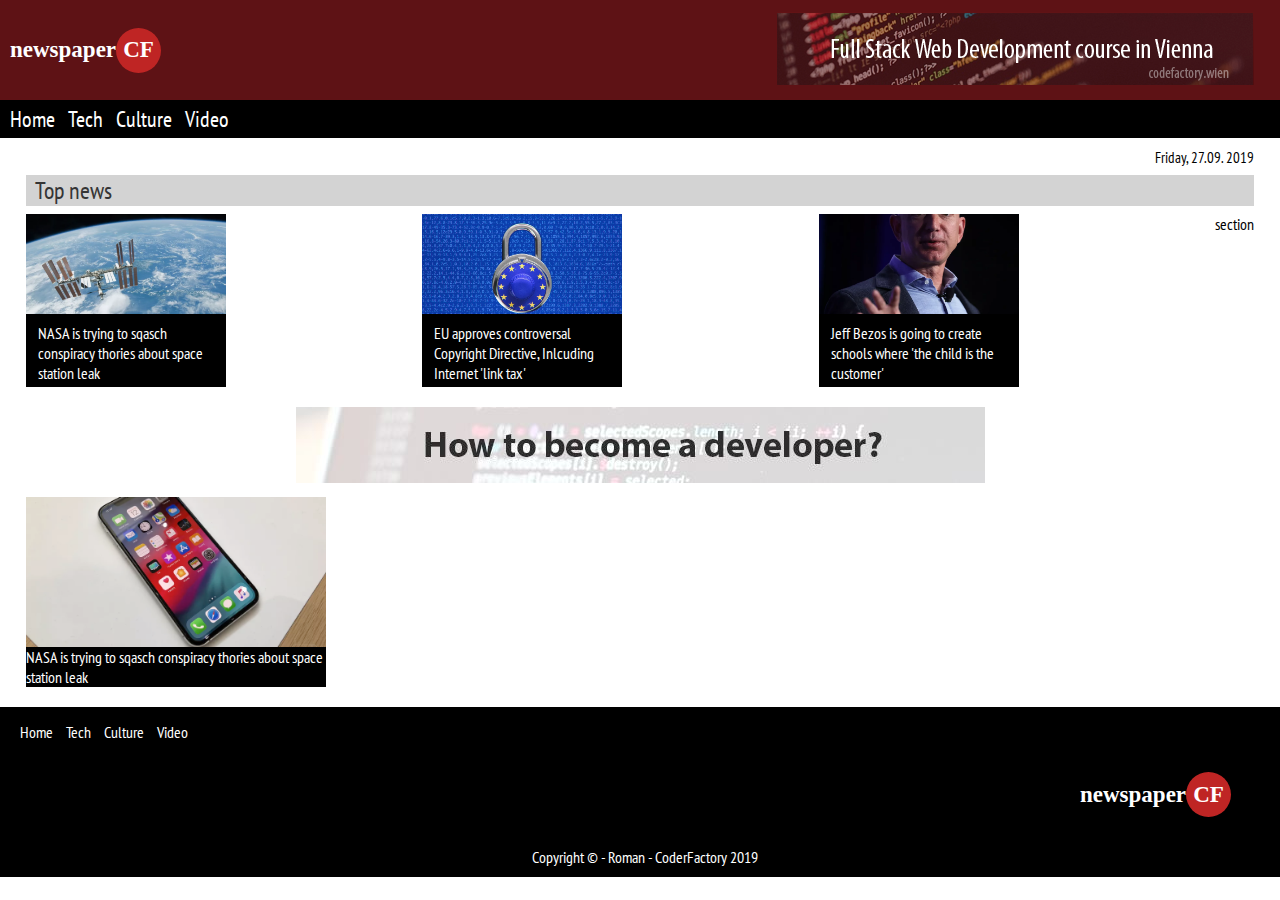
==== index.html @ b02695ec "firstsavepoint" ====
<!DOCTYPE html>
<html>
<head>
	<meta charset="utf-8">
	<title>Newspaper CF</title>
	<link href="https://fonts.googleapis.com/css?family=PT+Sans+Narrow&display=swap" rel="stylesheet">
	<link rel="stylesheet" href="style.css">
</head>
<body>
	<header>
		<div class="logo">
			<div class="logotext">newspaper</div>
			<div class="logoCF">CF</div>
			
		</div>
		<div class="ad">
			<a href="https://codefactory.wien" title=""><img src="./img/banner-1.png" alt="CoderFactory Advertisment"></a>
		</div>
		
	</header>
	<nav >
		<ul>
			<a href="" title=""><li>Home</li></a>
			<a href="" title=""><li>Tech</li></a>
			<a href="" title=""><li>Culture</li></a>
			<a href="" title=""><li>Video</li></a>
		</ul>
	</nav>
	<main>
		<div id="time">Friday, 27.09. 2019</div>
		<div class="sectionheader">
			<h3>Top news</h3>
		</div>
		<section>
			<div class="thmb" id="thmb1">
				<div class="thmbpic" id="thmbpic1">	</div>
				<div class="thmbtext" id="thmbtext1">NASA is trying to sqasch conspiracy thories about space station leak</div>	
			</div>
			
			<div class="thmb" id="thmb2">
				<div class="thmbpic" id="thmbpic2">	</div>
				<div class="thmbtext" id="thmbtext2">EU approves controversal Copyright Directive, Inlcuding Internet 'link tax'</div>	
			</div>

			<div class="thmb" id="thmb3">
				<div class="thmbpic" id="thmbpic3">	</div>
				<div class="thmbtext" id="thmbtext3">Jeff Bezos is going to create schools where 'the child is the customer'</div>	
			</div>
			section
		</section>
		<div class="adline">
			<a href="https://codefactory.wien" title=""><img src="./img/adin.JPG" alt=""></a>			
		</div>
		<section class="big">
			<div class="block">
				<div class="thmb2" id="thmb1">
					<div class="thmbpic2" id="thmbpicphone">	</div>
					<div class="thmbtext2" id="thmbtext1">NASA is trying to sqasch conspiracy thories about space station leak</div>	
				</div>
			</div>
			<div class="sidead">
				<a href="https://codefactory.wien" title=""><img src="banner-4.png" alt=""></a>
			</div>
			
		</section>

	</main>

	<footer>
		<div id="footernav">
		<ul>
			<a href="" title=""><li>Home</li></a>
			<a href="" title=""><li>Tech</li></a>
			<a href="" title=""><li>Culture</li></a>
			<a href="" title=""><li>Video</li></a>
		</ul>

		</div>
		<div class="logo">
			<div class="logotext">newspaper</div>
			<div class="logoCF"><p>CF</p></div>	
		</div>
		<div class="copy">Copyright &copy;  - Roman - CoderFactory 2019</div>
	</footer>

	
</body>
</html>
---- style.css ----
body{
	margin: 0;
	padding: 0;
	background-color: white;
	font-family: 'PT Sans Narrow', verdana, sans-serif;
}
header{
	display: flex;
	justify-content: space-between;
	align-items: center;
	height: 100px;
	background-color: #5e1215;
}
.logo{
	margin: 10px;
	width: 200px; 
	display: flex;
	font-family: verdana;
	font-weight: 800;
	font-size: 23px;
	color: white;

}
.logotext{
	display: flex;
	align-items: center;

}
.logoCF{
	display: flex;
	align-items: center;
	justify-content: center;
	width: 45px; height: 45px;
	background-color: #bf2524;
	border-radius: 50%;
}
.ad{margin-right: 2%;	}

nav{
	background-color: black;
	padding:  5px 0px;
}
nav ul{margin:0; padding-left: 10px;}
nav a:link { color: white; font-size: 22px; text-decoration: none; }
nav a:hover { color: white; font-size: 22px; text-decoration: underline; }
nav a:visited { color: white; font-size: 22px; text-decoration: none; }
nav li { display: inline;	padding-right: 10px;}


main{	margin: 0 2%; }

section{
	display: flex;
	flex-wrap: wrap;
	justify-content: space-between;
	align-items: stretch;
	margin-bottom: 20px;

}
h3{
	margin:0;
	padding:0 0 0 9px;
	color:#353535 ;
	font-weight: 500;
	font-size: 24px;
}

#time{ width: 100%; padding-top: 10px; text-align:end; font-size: 15px;}
.sectionheader{
	margin: 8px 0;
	background-color: lightgray;}

.thmb, .thmb2{
	width: 200px;
	color: white;
	background-color: black;

}
.thmb2{	width: 300px;}

.thmbpic{
	height: 100px;
	background-size: cover;
	background-position: center;
}
.thmbpic2{height: 150px;
	background-size: cover;
	background-position: center;
}
.thmbtext{
	padding-top: 9px;
	padding-bottom: 4px;
	padding-left: 12px;

}
.adline{
	margin: 10px auto;
	text-align: center;
}
#thmbpic1{background-image: url('./img/nasa.png')}
#thmbpic2{background-image: url('./img/eu.png')}
#thmbpic3{background-image: url('./img/jeff.png')}

#thmbpicphone{background-image: url('./img/iphone.png')}


footer{
	display: flex;
	flex-direction: column;
	align-items: start;
	padding-top: 15px;
	padding-left: 10px;
	padding-bottom: 10px;
	background-color: black;
	color: white;
}
footer .logo{margin:30px 0; order:1;align-self:flex-end}
footer .copy{order:2;align-self:center}
#footernav {}
#footernav ul{margin:0; padding-left: 10px;}
#footernav a:link { color: white; text-decoration: none; }
#footernav a:hover { color: white; text-decoration: underline; }
#footernav a:visited { color: white; text-decoration: none; }
#footernav li { display: inline;	padding-right: 10px;}
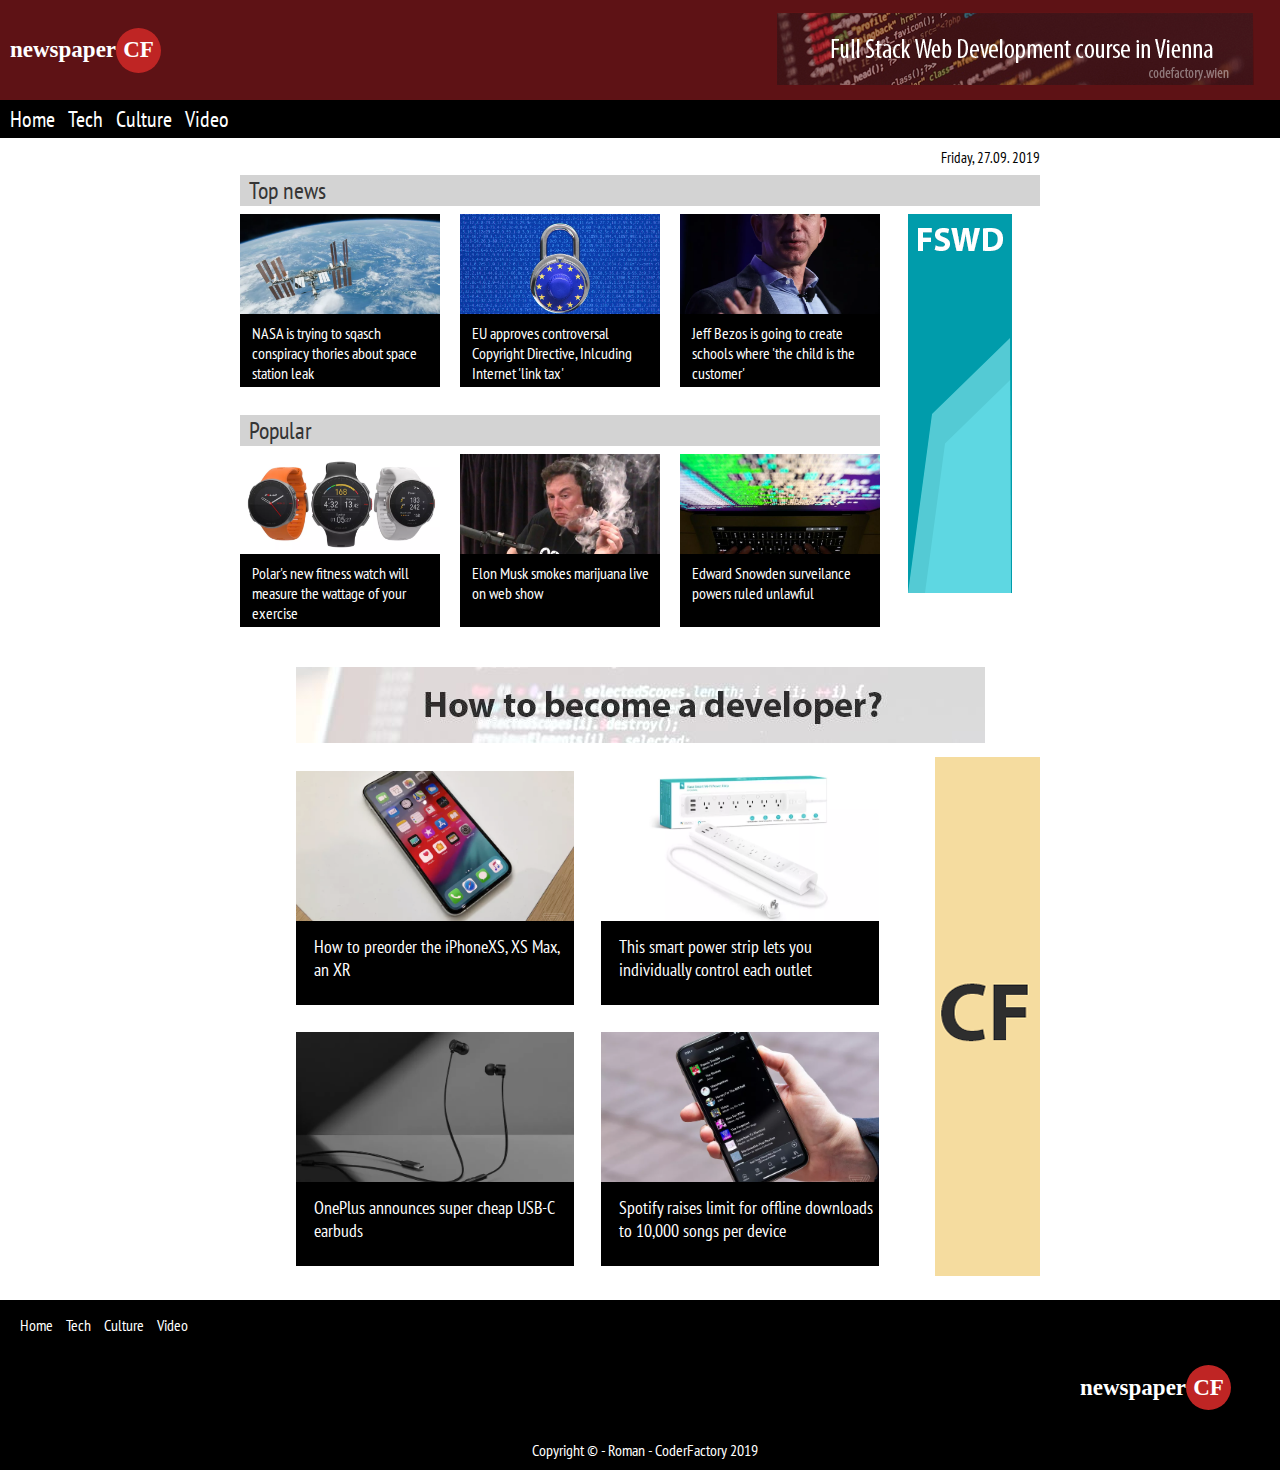
==== commit 9efca357: "savepoint-nearly finish" ====
--- a/index.html
+++ b/index.html
@@ -14,7 +14,7 @@
 			
 		</div>
 		<div class="ad">
-			<a href="https://codefactory.wien" title=""><img src="./img/banner-1.png" alt="CoderFactory Advertisment"></a>
+			<a href="https://www.codefactory.wien" title="CoderFactory Advertisment"><img src="./img/banner-1.png" alt="CoderFactory Advertisment"></a>
 		</div>
 		
 	</header>
@@ -32,34 +32,72 @@
 			<h3>Top news</h3>
 		</div>
 		<section>
-			<div class="thmb" id="thmb1">
-				<div class="thmbpic" id="thmbpic1">	</div>
-				<div class="thmbtext" id="thmbtext1">NASA is trying to sqasch conspiracy thories about space station leak</div>	
+			<div class="left">
+				
+				<div class="thmb" id="thmb1">
+					<div class="thmbpic" id="thmbpic1">	</div>
+					<div class="thmbtext" id="thmbtext1">NASA is trying to sqasch conspiracy thories about space station leak</div>	
+				</div>
+				
+				<div class="thmb" id="thmb2">
+					<div class="thmbpic" id="thmbpic2">	</div>
+					<div class="thmbtext" id="thmbtext2">EU approves controversal Copyright Directive, Inlcuding Internet 'link tax'</div>	
+				</div>
+
+				<div class="thmb" id="thmb3">
+					<div class="thmbpic" id="thmbpic3">	</div>
+					<div class="thmbtext" id="thmbtext3">Jeff Bezos is going to create schools where 'the child is the customer'</div>	
+				</div>
+
+
+
+				<div class="sectionheader">
+					<h3>Popular</h3>		
+				</div>
+				<div class="thmb" id="thmb4">
+					<div class="thmbpic" id="thmbpic4">	</div>
+					<div class="thmbtext" id="thmbtext4">Polar's new fitness watch will measure the wattage of your exercise</div>	
+				</div>
+				
+				<div class="thmb" id="thmb5">
+					<div class="thmbpic" id="thmbpic5">	</div>
+					<div class="thmbtext" id="thmbtext5">Elon Musk smokes marijuana live on web show</div>	
+				</div>
+
+				<div class="thmb" id="thmb6">
+					<div class="thmbpic" id="thmbpic6">	</div>
+					<div class="thmbtext" id="thmbtext6">Edward Snowden surveilance powers ruled unlawful</div>	
+				</div>
 			</div>
-			
-			<div class="thmb" id="thmb2">
-				<div class="thmbpic" id="thmbpic2">	</div>
-				<div class="thmbtext" id="thmbtext2">EU approves controversal Copyright Directive, Inlcuding Internet 'link tax'</div>	
+			<div class="sidead">
+				<a href="https://www.codefactory.wien" title="CoderFactory Advertisment"><img src="./img/banner-2.png" alt="CoderFactory Advertisment"></a>			
 			</div>
 
-			<div class="thmb" id="thmb3">
-				<div class="thmbpic" id="thmbpic3">	</div>
-				<div class="thmbtext" id="thmbtext3">Jeff Bezos is going to create schools where 'the child is the customer'</div>	
-			</div>
-			section
 		</section>
 		<div class="adline">
-			<a href="https://codefactory.wien" title=""><img src="./img/adin.JPG" alt=""></a>			
+			<a href="https://www.codefactory.wien" title=""><img src="./img/adin.JPG" alt=""></a>			
 		</div>
 		<section class="big">
 			<div class="block">
 				<div class="thmb2" id="thmb1">
 					<div class="thmbpic2" id="thmbpicphone">	</div>
-					<div class="thmbtext2" id="thmbtext1">NASA is trying to sqasch conspiracy thories about space station leak</div>	
+					<div class="thmbtext2" >How to preorder the iPhoneXS, XS Max, an XR</div>	
+				</div>
+				<div class="thmb2" id="thmb1">
+					<div class="thmbpic2" id="thmbsmart">	</div>
+					<div class="thmbtext2" >This smart power strip lets you individually control each outlet</div>	
+				</div>
+				<div class="thmb2" id="thmb1">
+					<div class="thmbpic2" id="thmbone">	</div>
+					<div class="thmbtext2" >OnePlus announces super cheap USB-C earbuds</div>	
+				</div>
+				<div class="thmb2" id="thmb1">
+					<div class="thmbpic2" id="thmbphone">	</div>
+					<div class="thmbtext2" >Spotify raises limit for offline downloads to 10,000 songs per device</div>	
 				</div>
 			</div>
 			<div class="sidead">
-				<a href="https://codefactory.wien" title=""><img src="banner-4.png" alt=""></a>
+				<a href="https://codefactory.wien" title=""><img src="./img/banner-4.png" alt=""></a>
 			</div>
 			
 		</section>
--- a/style.css
+++ b/style.css
@@ -47,15 +47,34 @@
 nav li { display: inline;	padding-right: 10px;}
 
 
-main{	margin: 0 2%; }
+main{	margin: auto; 
+	width: 800px;
+}
 
 section{
 	display: flex;
 	flex-wrap: wrap;
+	margin-bottom: 20px;
+}
+.left{
+	width: 80%;
+	display: flex;
+	flex-wrap: wrap;
 	justify-content: space-between;
+}
+.sidead{
+	width: 20%;
+	text-align:center;
+}
+.big{
+	flex-wrap: nowrap;
 	align-items: stretch;
-	margin-bottom: 20px;
 
+}
+.block{
+	display: flex;
+	flex-wrap: wrap;
+	justify-content: center;
 }
 h3{
 	margin:0;
@@ -68,15 +87,20 @@
 #time{ width: 100%; padding-top: 10px; text-align:end; font-size: 15px;}
 .sectionheader{
 	margin: 8px 0;
+	width: 100%;
 	background-color: lightgray;}
 
 .thmb, .thmb2{
+	margin-bottom: 20px;
 	width: 200px;
 	color: white;
 	background-color: black;
 
 }
-.thmb2{	width: 300px;}
+.thmb2{	
+	width: 40%;
+	margin: 2%;
+}
 
 .thmbpic{
 	height: 100px;
@@ -91,8 +115,14 @@
 	padding-top: 9px;
 	padding-bottom: 4px;
 	padding-left: 12px;
+}
+.thmbtext2{
+	padding-top: 14px;
+	padding-bottom: 8px;
+	padding-left: 18px;
+	font-size: 18px;
+}
 
-}
 .adline{
 	margin: 10px auto;
 	text-align: center;
@@ -100,14 +130,21 @@
 #thmbpic1{background-image: url('./img/nasa.png')}
 #thmbpic2{background-image: url('./img/eu.png')}
 #thmbpic3{background-image: url('./img/jeff.png')}
+#thmbpic4{background-image: url('./img/polar.png')}
+#thmbpic5{background-image: url('./img/musk.jpg')}
+#thmbpic6{background-image: url('./img/snowden.jpg')}
+
 
 #thmbpicphone{background-image: url('./img/iphone.png')}
-
+#thmbsmart{background-image: url('./img/smart.png')}
+#thmbone{background-image: url('./img/one.png')}
+#thmbphone{background-image: url('./img/phone.png')}
 
 footer{
 	display: flex;
 	flex-direction: column;
 	align-items: start;
+	margin-top: 20px;
 	padding-top: 15px;
 	padding-left: 10px;
 	padding-bottom: 10px;
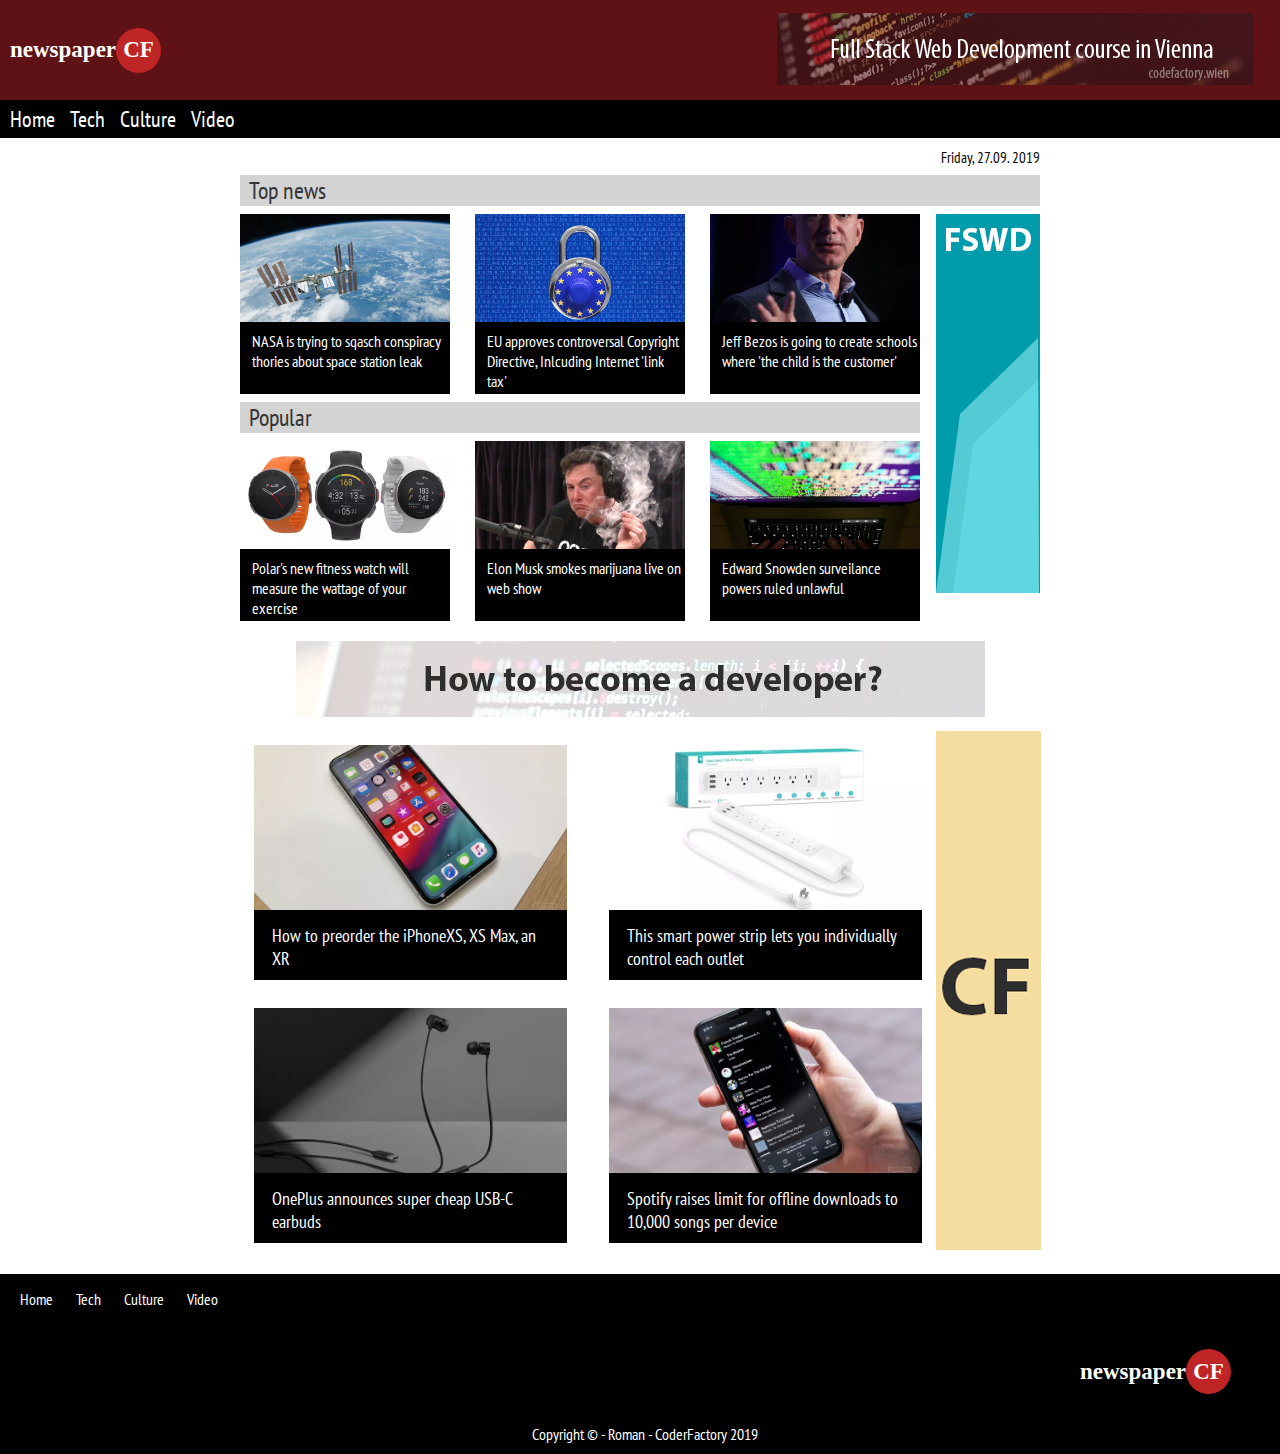
==== commit dc4c1b3b: "with mobile version, savepoint1" ====
--- a/index.html
+++ b/index.html
@@ -34,11 +34,13 @@
 		<section>
 			<div class="left">
 				
-				<div class="thmb" id="thmb1">
-					<div class="thmbpic" id="thmbpic1">	</div>
-					<div class="thmbtext" id="thmbtext1">NASA is trying to sqasch conspiracy thories about space station leak</div>	
-				</div>
-				
+				<a href="article.html" title="NASA Article">
+					<div class="thmb" id="thmb1">
+						<div class="thmbpic" id="thmbpic1">	</div>
+						<div class="thmbtext" id="thmbtext1">NASA is trying to sqasch conspiracy thories about space station leak</div>	
+					</div>
+				</a>
+
 				<div class="thmb" id="thmb2">
 					<div class="thmbpic" id="thmbpic2">	</div>
 					<div class="thmbtext" id="thmbtext2">EU approves controversal Copyright Directive, Inlcuding Internet 'link tax'</div>	
@@ -46,7 +48,7 @@
 
 				<div class="thmb" id="thmb3">
 					<div class="thmbpic" id="thmbpic3">	</div>
-					<div class="thmbtext" id="thmbtext3">Jeff Bezos is going to create schools where 'the child is the customer'</div>	
+					<div class="thmbtext" id="thmbtext3">Jeff Bezos is going to create schools where 'the child is the customer'</div>
 				</div>
 
 
--- a/style.css
+++ b/style.css
@@ -4,6 +4,18 @@
 	background-color: white;
 	font-family: 'PT Sans Narrow', verdana, sans-serif;
 }
+h3{
+	margin:0;
+	padding-left: 9px;
+	color:#353535 ;
+	font-weight: 500;
+	font-size: 24px;
+}
+
+a:link { color: white;  text-decoration: none; }
+a:hover { color: white;  text-decoration: none; }
+a:visited { color: white;  text-decoration: none; }
+
 header{
 	display: flex;
 	justify-content: space-between;
@@ -38,12 +50,11 @@
 
 nav{
 	background-color: black;
+	font-size: 22px;
 	padding:  5px 0px;
 }
 nav ul{margin:0; padding-left: 10px;}
-nav a:link { color: white; font-size: 22px; text-decoration: none; }
-nav a:hover { color: white; font-size: 22px; text-decoration: underline; }
-nav a:visited { color: white; font-size: 22px; text-decoration: none; }
+nav a:hover { text-decoration: underline; }
 nav li { display: inline;	padding-right: 10px;}
 
 
@@ -51,20 +62,26 @@
 	width: 800px;
 }
 
+.sectionheader{
+	margin: 8px  0;
+	width: 100%;
+	background-color: lightgray;
+}
 section{
 	display: flex;
 	flex-wrap: wrap;
-	margin-bottom: 20px;
+	margin-top: 8px; margin-bottom: 20px;
+	justify-content: space-between;
 }
 .left{
-	width: 80%;
+	width: 680px;
 	display: flex;
 	flex-wrap: wrap;
 	justify-content: space-between;
 }
 .sidead{
-	width: 20%;
-	text-align:center;
+	width: 104px;
+	text-align:end;
 }
 .big{
 	flex-wrap: nowrap;
@@ -74,52 +91,48 @@
 .block{
 	display: flex;
 	flex-wrap: wrap;
-	justify-content: center;
-}
-h3{
-	margin:0;
-	padding:0 0 0 9px;
-	color:#353535 ;
-	font-weight: 500;
-	font-size: 24px;
-}
+	justify-content: space-between;
+}
+
 
 #time{ width: 100%; padding-top: 10px; text-align:end; font-size: 15px;}
-.sectionheader{
-	margin: 8px 0;
-	width: 100%;
-	background-color: lightgray;}
-
-.thmb, .thmb2{
-	margin-bottom: 20px;
-	width: 200px;
+
+.thmb{
+	width: 210px;
+	height: 180px;
+
 	color: white;
 	background-color: black;
 
 }
 .thmb2{	
-	width: 40%;
+	width: 45%;
+	height: 45%;
 	margin: 2%;
+
+	color: white;
+	background-color: black;
 }
 
 .thmbpic{
-	height: 100px;
+	height: 60%;
 	background-size: cover;
 	background-position: center;
 }
-.thmbpic2{height: 150px;
+.thmbpic2{
+	height: 70%;
 	background-size: cover;
 	background-position: center;
 }
 .thmbtext{
+	height: 40%;
 	padding-top: 9px;
 	padding-bottom: 4px;
 	padding-left: 12px;
+	text-decoration: none;
 }
 .thmbtext2{
-	padding-top: 14px;
-	padding-bottom: 8px;
-	padding-left: 18px;
+	padding: 14px 18px;
 	font-size: 18px;
 }
 
@@ -153,9 +166,35 @@
 }
 footer .logo{margin:30px 0; order:1;align-self:flex-end}
 footer .copy{order:2;align-self:center}
-#footernav {}
+#footernav {height: 30px;}
 #footernav ul{margin:0; padding-left: 10px;}
-#footernav a:link { color: white; text-decoration: none; }
 #footernav a:hover { color: white; text-decoration: underline; }
-#footernav a:visited { color: white; text-decoration: none; }
-#footernav li { display: inline;	padding-right: 10px;}
+#footernav li { display: inline;	padding-right: 20px;}
+
+
+/*--------------------------------------------------------------------------------------------------*/
+@media screen and ( orientation: portrait) {
+h3{font-size: 45px;	}
+header{height: 200px;}
+.logo{font-size: 46px; width: 400px;}
+.logoCF{width: 90px; height: 90px;}
+
+.ad, .adline, .sidead {display: none;}
+
+nav {font-size: 60px; padding:15px 0; text-align: center;}
+#time{display: none;}
+
+main{width: 95%;}
+.left{width: 100%;}
+
+.thumb{width: 45%; height: 400px;}
+
+
+footer{
+	align-items: center;
+	font-size: 40px;
+}
+#footernav{margin-top: 40px; }
+#footernav li {font-size: 40px; margin: 30px;}
+
+}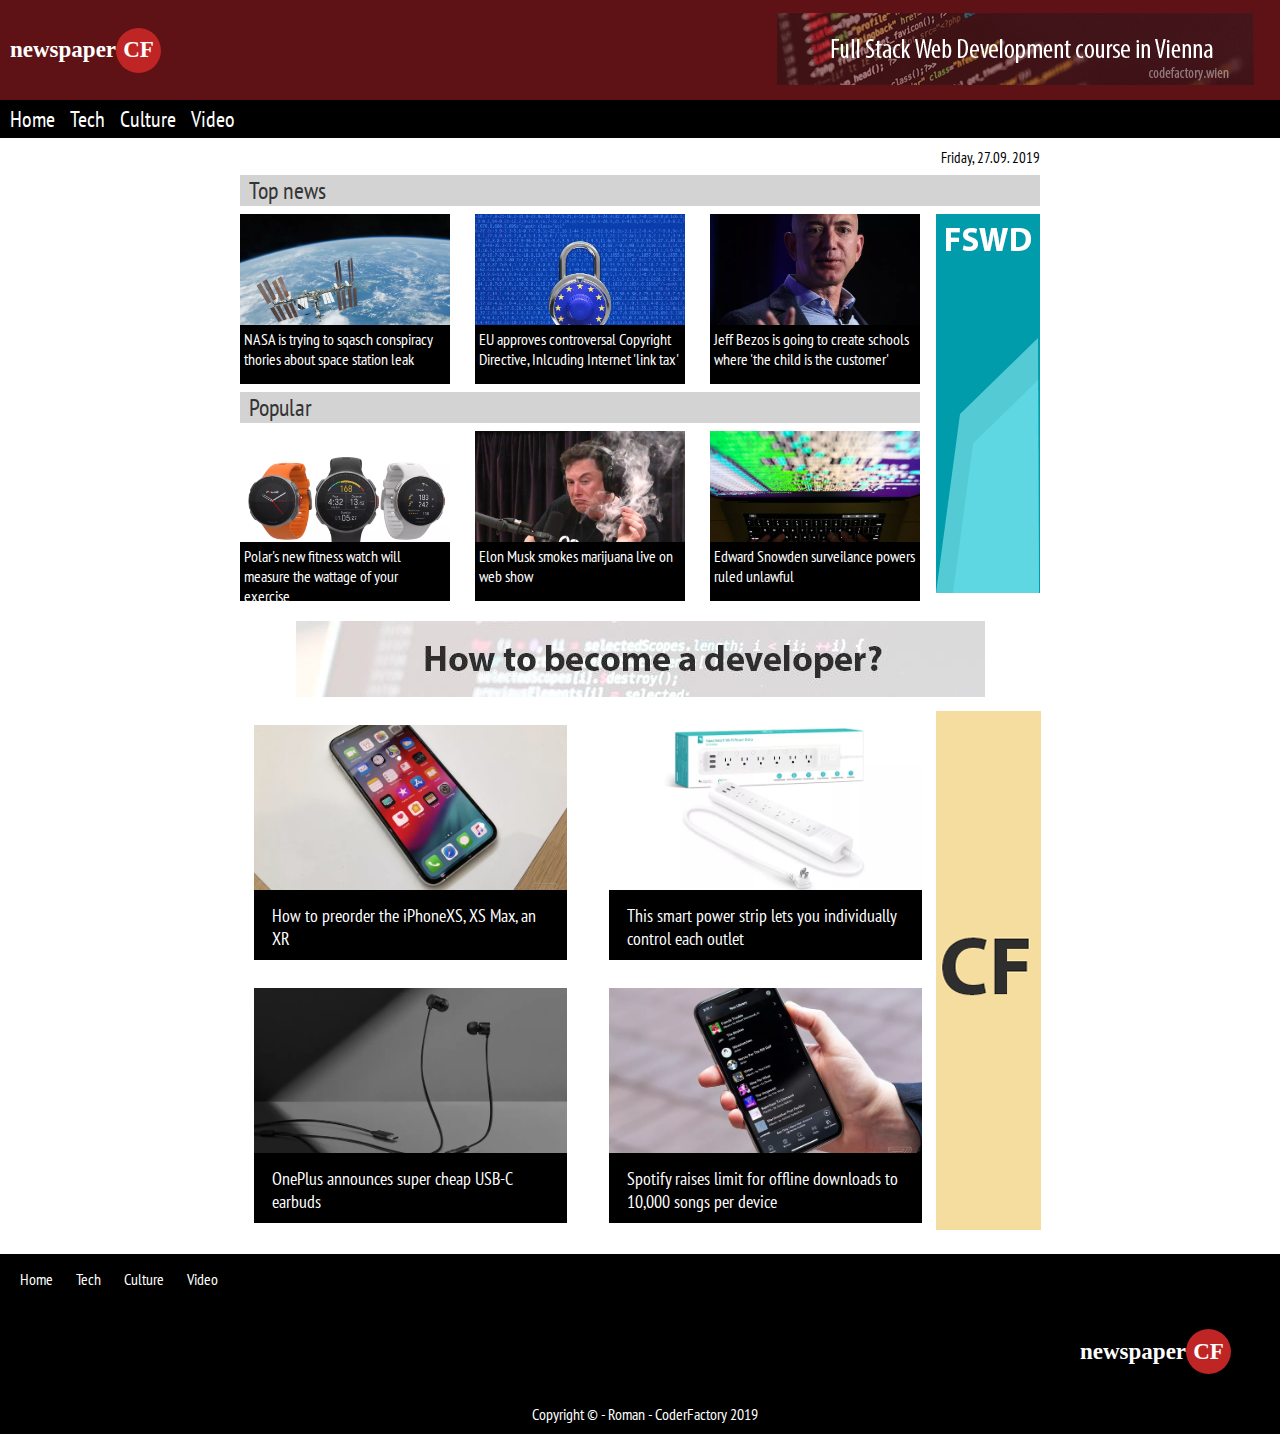
==== commit ba8ee421: "with mobile version, savepoint3" ====
--- a/index.html
+++ b/index.html
@@ -33,43 +33,59 @@
 		</div>
 		<section>
 			<div class="left">
+				<div class="thmb" id="thmb1">
+					<a href="article.html" title="NASA Article">
+						<div class="thmbpic" id="thmbpic1">	<img src="./img/nasa.png" alt="Picture of the ISS"></div>
+						<div class="thmbtext" id="thmbtext1">NASA is trying to sqasch conspiracy thories about space station leak</div>	
+					</a>
+				</div>
 				
-				<a href="article.html" title="NASA Article">
-					<div class="thmb" id="thmb1">
-						<div class="thmbpic" id="thmbpic1">	</div>
-						<div class="thmbtext" id="thmbtext1">NASA is trying to sqasch conspiracy thories about space station leak</div>	
-					</div>
-				</a>
-
 				<div class="thmb" id="thmb2">
-					<div class="thmbpic" id="thmbpic2">	</div>
-					<div class="thmbtext" id="thmbtext2">EU approves controversal Copyright Directive, Inlcuding Internet 'link tax'</div>	
+					<a href="article.html" title="EU Article">
+						<div class="thmbpic" id="thmbpic2"><img src="./img/eu.png" alt="Picture of the EU Flag"></div>
+						<div class="thmbtext" id="thmbtext2">EU approves controversal Copyright Directive, Inlcuding Internet 'link tax'</div>	
+					</a>
 				</div>
 
 				<div class="thmb" id="thmb3">
-					<div class="thmbpic" id="thmbpic3">	</div>
-					<div class="thmbtext" id="thmbtext3">Jeff Bezos is going to create schools where 'the child is the customer'</div>
+					<a href="article.html" title="Article about Bezos">
+						<div class="thmbpic" id="thmbpic3"><img src="./img/jeff.png" alt="Picture of Jeff Bozos"></div>
+						<div class="thmbtext" id="thmbtext3">Jeff Bezos is going to create schools where 'the child is the customer'</div>
+					</a>
 				</div>
 
+				<div id="thmbadv">
+					<a href="https://www.codefactory.wien" title="Advertisment">
+						<img class="thmbpic" src="./img/banner-mobile-fswd.png" alt="Advertisment" >
+						
+					</a>
+				</div>
 
 
 				<div class="sectionheader">
 					<h3>Popular</h3>		
 				</div>
 				<div class="thmb" id="thmb4">
-					<div class="thmbpic" id="thmbpic4">	</div>
+				<a href="article.html" title="Polar Watch Article">
+					<div class="thmbpic" id="thmbpic4"><img src="./img/polar.png" alt="Picture of a Polar Watch"></div>
 					<div class="thmbtext" id="thmbtext4">Polar's new fitness watch will measure the wattage of your exercise</div>	
+				</a>
 				</div>
 				
 				<div class="thmb" id="thmb5">
-					<div class="thmbpic" id="thmbpic5">	</div>
+				<a href="article.html" title="Elon Musk smokes">
+					<div class="thmbpic" id="thmbpic5">	<img src="./img/musk.jpg" alt="Picture of smoking Musk"></div>
 					<div class="thmbtext" id="thmbtext5">Elon Musk smokes marijuana live on web show</div>	
+				</a>
 				</div>
 
 				<div class="thmb" id="thmb6">
-					<div class="thmbpic" id="thmbpic6">	</div>
+				<a href="article.html" title="Snowden Article">
+					<div class="thmbpic" id="thmbpic6"><img src="./img/snowden.jpg" alt="Picture of a keyboard"></div>
 					<div class="thmbtext" id="thmbtext6">Edward Snowden surveilance powers ruled unlawful</div>	
+				</a>
 				</div>
+
 			</div>
 			<div class="sidead">
 				<a href="https://www.codefactory.wien" title="CoderFactory Advertisment"><img src="./img/banner-2.png" alt="CoderFactory Advertisment"></a>			
@@ -77,7 +93,7 @@
 
 		</section>
 		<div class="adline">
-			<a href="https://www.codefactory.wien" title=""><img src="./img/adin.JPG" alt=""></a>			
+			<a href="https://www.codefactory.wien" title="CoderFactory Advertisment"><img src="./img/adin.JPG" alt="CoderFactory Advertisment"></a>			
 		</div>
 		<section class="big">
 			<div class="block">
@@ -85,15 +101,15 @@
 					<div class="thmbpic2" id="thmbpicphone">	</div>
 					<div class="thmbtext2" >How to preorder the iPhoneXS, XS Max, an XR</div>	
 				</div>
-				<div class="thmb2" id="thmb1">
+				<div class="thmb2" id="thmb2">
 					<div class="thmbpic2" id="thmbsmart">	</div>
 					<div class="thmbtext2" >This smart power strip lets you individually control each outlet</div>	
 				</div>
-				<div class="thmb2" id="thmb1">
+				<div class="thmb2" id="thmb3">
 					<div class="thmbpic2" id="thmbone">	</div>
 					<div class="thmbtext2" >OnePlus announces super cheap USB-C earbuds</div>	
 				</div>
-				<div class="thmb2" id="thmb1">
+				<div class="thmb2" id="thmb4">
 					<div class="thmbpic2" id="thmbphone">	</div>
 					<div class="thmbtext2" >Spotify raises limit for offline downloads to 10,000 songs per device</div>	
 				</div>
@@ -108,13 +124,12 @@
 
 	<footer>
 		<div id="footernav">
-		<ul>
-			<a href="" title=""><li>Home</li></a>
-			<a href="" title=""><li>Tech</li></a>
-			<a href="" title=""><li>Culture</li></a>
-			<a href="" title=""><li>Video</li></a>
-		</ul>
-
+			<ul>
+				<a href="" title=""><li>Home</li></a>
+				<a href="" title=""><li>Tech</li></a>
+				<a href="" title=""><li>Culture</li></a>
+				<a href="" title=""><li>Video</li></a>
+			</ul>
 		</div>
 		<div class="logo">
 			<div class="logotext">newspaper</div>
--- a/style.css
+++ b/style.css
@@ -43,7 +43,7 @@
 	align-items: center;
 	justify-content: center;
 	width: 45px; height: 45px;
-	background-color: #bf2524;
+	background-color: #bf2524;	
 	border-radius: 50%;
 }
 .ad{margin-right: 2%;	}
@@ -75,6 +75,7 @@
 }
 .left{
 	width: 680px;
+	padding-right: 3px;
 	display: flex;
 	flex-wrap: wrap;
 	justify-content: space-between;
@@ -83,6 +84,7 @@
 	width: 104px;
 	text-align:end;
 }
+#thmbadv{display: none;}
 .big{
 	flex-wrap: nowrap;
 	align-items: stretch;
@@ -99,7 +101,7 @@
 
 .thmb{
 	width: 210px;
-	height: 180px;
+	height: 170px;
 
 	color: white;
 	background-color: black;
@@ -115,21 +117,22 @@
 }
 
 .thmbpic{
-	height: 60%;
+	height: 65%;
 	background-size: cover;
 	background-position: center;
+	overflow: hidden;
 }
+.thmbpic img{width:  100%; object-fit: cover; }
 .thmbpic2{
 	height: 70%;
 	background-size: cover;
 	background-position: center;
 }
 .thmbtext{
-	height: 40%;
-	padding-top: 9px;
-	padding-bottom: 4px;
-	padding-left: 12px;
+	height: 35%;
+	padding: 4px;
 	text-decoration: none;
+	font-stretch: condensed;
 }
 .thmbtext2{
 	padding: 14px 18px;
@@ -139,14 +142,8 @@
 .adline{
 	margin: 10px auto;
 	text-align: center;
+	width: 100%;
 }
-#thmbpic1{background-image: url('./img/nasa.png')}
-#thmbpic2{background-image: url('./img/eu.png')}
-#thmbpic3{background-image: url('./img/jeff.png')}
-#thmbpic4{background-image: url('./img/polar.png')}
-#thmbpic5{background-image: url('./img/musk.jpg')}
-#thmbpic6{background-image: url('./img/snowden.jpg')}
-
 
 #thmbpicphone{background-image: url('./img/iphone.png')}
 #thmbsmart{background-image: url('./img/smart.png')}
@@ -176,24 +173,26 @@
 @media screen and ( orientation: portrait) {
 h3{font-size: 45px;	}
 header{height: 200px;}
-.logo{font-size: 46px; width: 400px;}
-.logoCF{width: 90px; height: 90px;}
+.logo{font-size: 56px; width: 500px;margin-left: 100px;}
+.logoCF{width: 140px; height: 140px;}
 
-.ad, .adline, .sidead {display: none;}
+.ad, .adline, .sidead, #time {display: none;}
+#thmbadv{display:inline; }
 
 nav {font-size: 60px; padding:15px 0; text-align: center;}
-#time{display: none;}
 
 main{width: 95%;}
 .left{width: 100%;}
 
-.thumb{width: 45%; height: 400px;}
-
+.thmb{width: 48%; height: 450px; margin-bottom: 2%}
+.thmbtext{font-size:40px; font-stretch: condensed; }
+.thmb2{width: 45%; margin-bottom: 33%;}
 
 footer{
 	align-items: center;
 	font-size: 40px;
 }
+footer .logo{align-self:center;}
 #footernav{margin-top: 40px; }
 #footernav li {font-size: 40px; margin: 30px;}
 
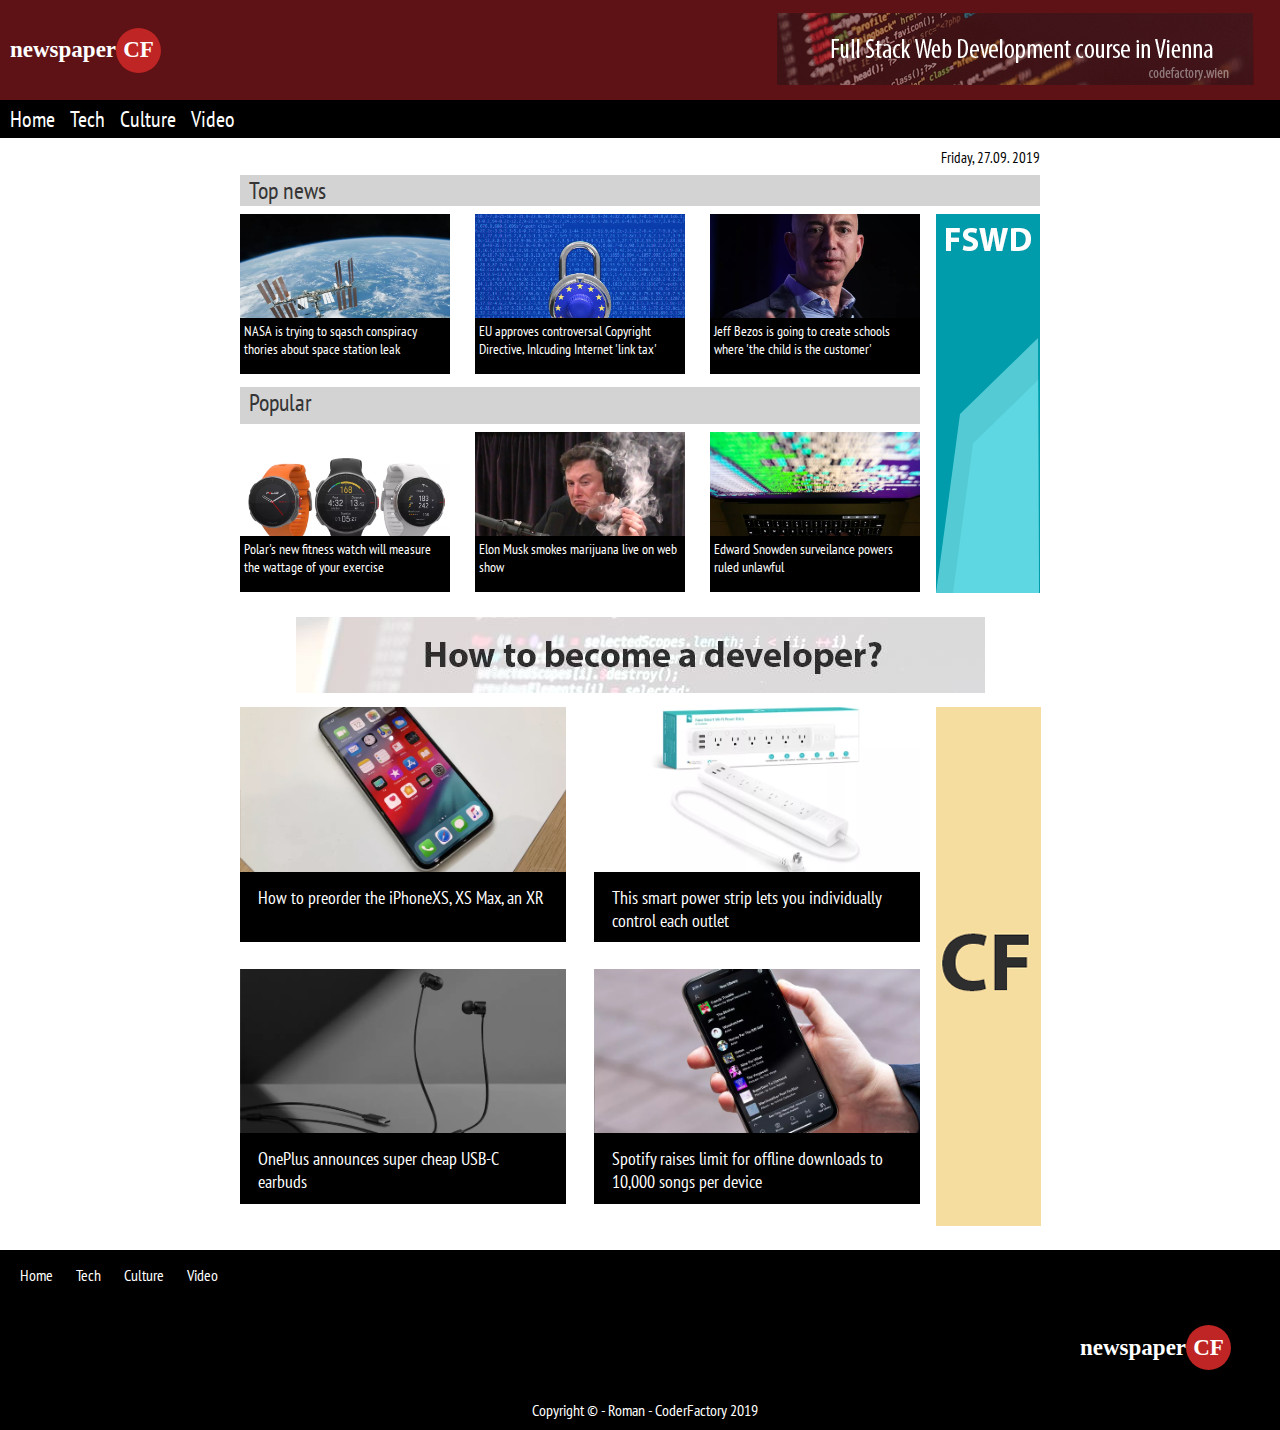
==== commit 799e67b9: "with mobile version, savepoint4" ====
--- a/index.html
+++ b/index.html
@@ -56,8 +56,9 @@
 
 				<div id="thmbadv">
 					<a href="https://www.codefactory.wien" title="Advertisment">
+						<div class="thmbpic" id="thmbpicadv">
 						<img class="thmbpic" src="./img/banner-mobile-fswd.png" alt="Advertisment" >
-						
+						</div>
 					</a>
 				</div>
 
@@ -92,30 +93,40 @@
 			</div>
 
 		</section>
+
 		<div class="adline">
 			<a href="https://www.codefactory.wien" title="CoderFactory Advertisment"><img src="./img/adin.JPG" alt="CoderFactory Advertisment"></a>			
 		</div>
+
 		<section class="big">
 			<div class="block">
-				<div class="thmb2" id="thmb1">
-					<div class="thmbpic2" id="thmbpicphone">	</div>
-					<div class="thmbtext2" >How to preorder the iPhoneXS, XS Max, an XR</div>	
+				<div class="thmb2" id="thmb21">
+					<a href="article.html" title="preorder the iPhone">
+						<div class="thmbpic2" id="thmbpicphone"></div>
+						<div class="thmbtext2" >How to preorder the iPhoneXS, XS Max, an XR</div>	
+					</a>	
 				</div>
-				<div class="thmb2" id="thmb2">
-					<div class="thmbpic2" id="thmbsmart">	</div>
-					<div class="thmbtext2" >This smart power strip lets you individually control each outlet</div>	
+				<div class="thmb2" id="thmb22">
+					<a href="article.html" title="smart power strip">
+						<div class="thmbpic2" id="thmbsmart">	</div>
+						<div class="thmbtext2" >This smart power strip lets you individually control each outlet</div>	
+					</a>
 				</div>
-				<div class="thmb2" id="thmb3">
-					<div class="thmbpic2" id="thmbone">	</div>
-					<div class="thmbtext2" >OnePlus announces super cheap USB-C earbuds</div>	
+				<div class="thmb2" id="thmb23">
+					<a href="article.html" title="OnePlus">
+						<div class="thmbpic2" id="thmbone">	</div>
+						<div class="thmbtext2" >OnePlus announces super cheap USB-C earbuds</div>	
+					</a>
 				</div>
-				<div class="thmb2" id="thmb4">
-					<div class="thmbpic2" id="thmbphone">	</div>
-					<div class="thmbtext2" >Spotify raises limit for offline downloads to 10,000 songs per device</div>	
+				<div class="thmb2" id="thmb24">
+					<a href="article.html" title="more Spotify Download">
+						<div class="thmbpic2" id="thmbphone">	</div>
+						<div class="thmbtext2" >Spotify raises limit for offline downloads to 10,000 songs per device</div>	
+					</a>
 				</div>
 			</div>
 			<div class="sidead">
-				<a href="https://codefactory.wien" title=""><img src="./img/banner-4.png" alt=""></a>
+				<a href="https://codefactory.wien" title="CoderFactory Advertisment"><img src="./img/banner-4.png" alt=""></a>
 			</div>
 			
 		</section>
--- a/style.css
+++ b/style.css
@@ -94,6 +94,7 @@
 	display: flex;
 	flex-wrap: wrap;
 	justify-content: space-between;
+	margin-right: 2%;
 }
 
 
@@ -101,16 +102,15 @@
 
 .thmb{
 	width: 210px;
-	height: 170px;
+	height: 160px;
 
 	color: white;
 	background-color: black;
 
 }
 .thmb2{	
-	width: 45%;
+	width: 48%;
 	height: 45%;
-	margin: 2%;
 
 	color: white;
 	background-color: black;
@@ -131,6 +131,7 @@
 .thmbtext{
 	height: 35%;
 	padding: 4px;
+	font-size: 14px;
 	text-decoration: none;
 	font-stretch: condensed;
 }
@@ -170,23 +171,24 @@
 
 
 /*--------------------------------------------------------------------------------------------------*/
-@media screen and ( orientation: portrait) {
+@media only screen and ( orientation: portrait), (max-width: 480px) {
 h3{font-size: 45px;	}
 header{height: 200px;}
 .logo{font-size: 56px; width: 500px;margin-left: 100px;}
 .logoCF{width: 140px; height: 140px;}
 
 .ad, .adline, .sidead, #time {display: none;}
-#thmbadv{display:inline; }
+#thmbadv{display:inline;width: 48%;  }
+
 
 nav {font-size: 60px; padding:15px 0; text-align: center;}
 
 main{width: 95%;}
 .left{width: 100%;}
 
-.thmb{width: 48%; height: 450px; margin-bottom: 2%}
-.thmbtext{font-size:40px; font-stretch: condensed; }
-.thmb2{width: 45%; margin-bottom: 33%;}
+.thmb{width: 48%; height: 400px; margin-bottom: 2%;}
+.thmbtext, .thmbtext2{font-size:36px; font-stretch: condensed; }
+.thmb2{width: 48%; height: 400px; margin-bottom: 2%;}
 
 footer{
 	align-items: center;
